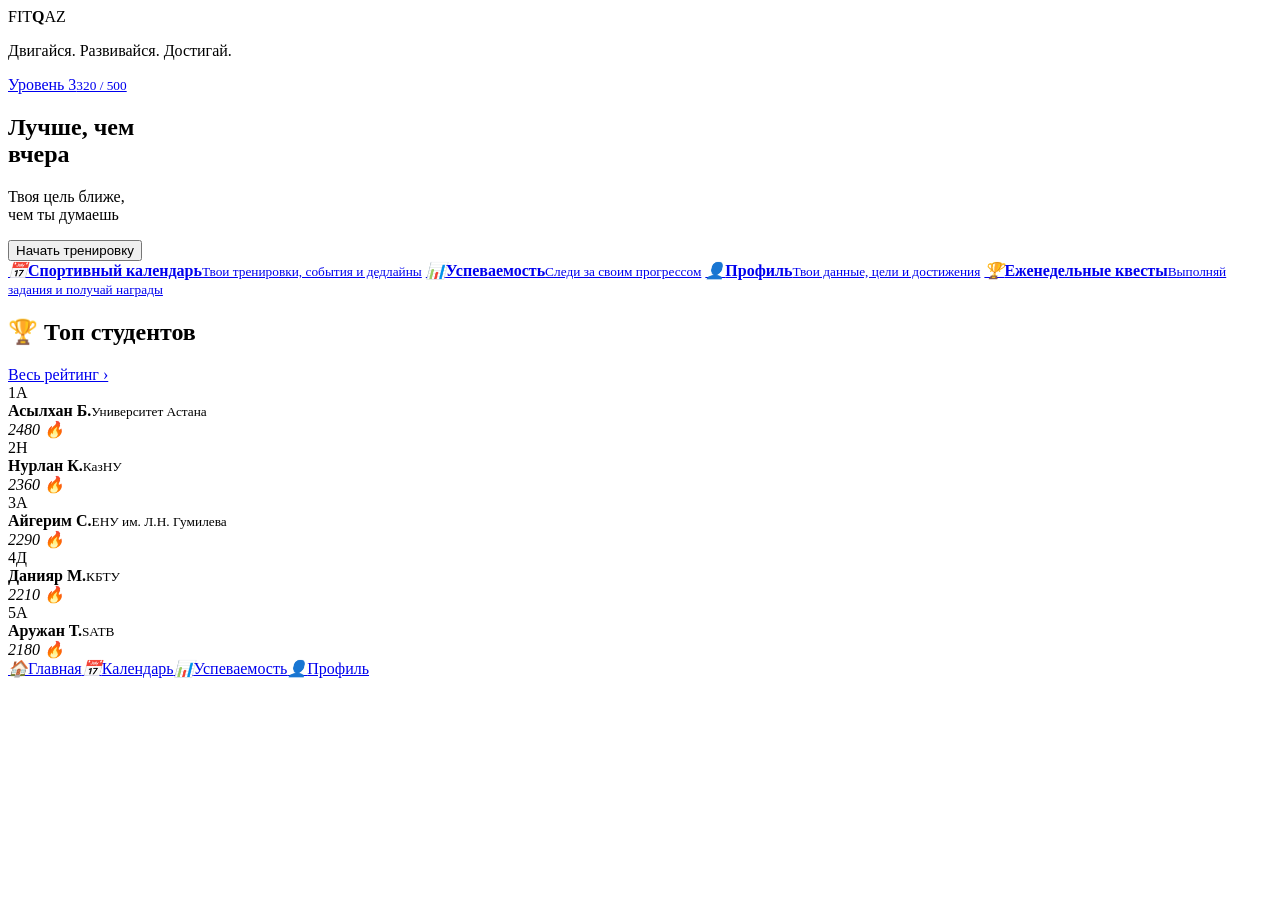
==== index.html @ da5e72b2 "Add files via upload" ====
<!doctype html>
<html lang="ru"><head><meta charset="utf-8">
<meta name="viewport" content="width=device-width,initial-scale=1,viewport-fit=cover">
<meta name="theme-color" content="#0a0a0c"><title>FITQAZ</title>
<link rel="stylesheet" href="style.css"></head>
<body data-page="home"><main id="app"></main><script src="app.js"></script></body></html>
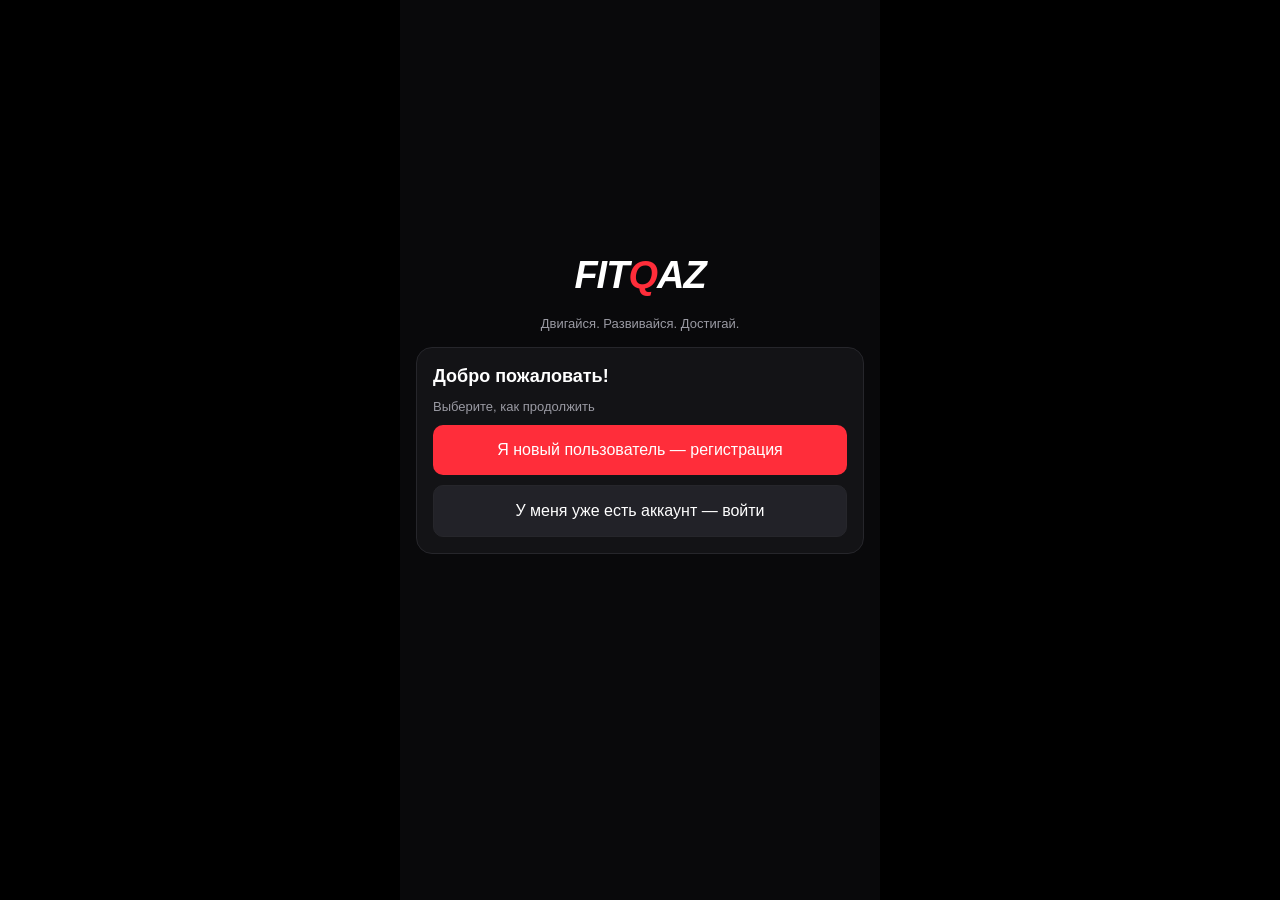
==== commit 5caed1c1: "Add files via upload" ====
--- a/index.html
+++ b/index.html
@@ -3,4 +3,4 @@
 <meta name="viewport" content="width=device-width,initial-scale=1,viewport-fit=cover">
 <meta name="theme-color" content="#0a0a0c"><title>FITQAZ</title>
 <link rel="stylesheet" href="style.css"></head>
-<body data-page="home"><main id="app"></main><script src="app.js"></script></body></html>
+<body data-page="home"><main id="app"></main><script src="auth.js"></script><script src="app.js"></script></body></html>
--- a/style.css
+++ b/style.css
@@ -0,0 +1,69 @@
+:root{--bg:#09090b;--card:#131316;--line:#26262b;--red:#ff2d3a;--tx:#fff;--mu:#9a9aa3}
+*{box-sizing:border-box;margin:0;-webkit-tap-highlight-color:transparent}
+html,body{background:#000}
+body{font:16px/1.35 -apple-system,"Segoe UI",Roboto,Arial,sans-serif;color:var(--tx);display:flex;justify-content:center}
+#app{width:100%;max-width:480px;min-height:100vh;background:var(--bg);padding:calc(16px + env(safe-area-inset-top)) 16px calc(100px + env(safe-area-inset-bottom))}
+a{color:inherit;text-decoration:none}
+h1{font-size:26px;line-height:1.1}h2{font-size:18px}
+small,.muted{color:var(--mu);font-size:13px}
+.top{display:flex;justify-content:space-between;gap:12px;align-items:flex-start;margin-bottom:16px}
+.logo{font-size:38px;font-weight:900;letter-spacing:-1px;font-style:italic}.logo b{color:var(--red)}
+.lvl{background:var(--card);border:1px solid var(--line);border-radius:14px;padding:10px 12px;min-width:140px;display:grid;gap:6px;font-size:14px}
+.bar{display:block;height:7px;background:#2a2a30;border-radius:9px;overflow:hidden}
+.bar u{display:block;height:100%;background:var(--red);border-radius:9px;transition:width .4s}
+.hero{border:1px solid var(--line);border-radius:18px;padding:22px;margin-bottom:14px;background:linear-gradient(115deg,#111 45%,#4a0b10 75%,#b3121c);display:grid;gap:10px}
+.hero p{color:#c9c9d0}
+.btn{background:var(--red);color:#fff;border:0;border-radius:10px;padding:13px 18px;font:600 15px inherit;cursor:pointer;justify-self:start}
+.btn:active{transform:scale(.97)}.btn.ghost{background:#222228;border:1px solid var(--line)}.btn.on{background:#1f7a3a}
+.btn.sm{padding:8px 12px;font-size:13px}
+.grid{display:grid;grid-template-columns:1fr 1fr;gap:12px;margin-bottom:14px}
+.tile{background:var(--card);border:1px solid var(--line);border-radius:16px;padding:16px;display:grid;gap:6px;align-content:start;position:relative;min-height:130px}
+.tile i{font-size:28px;font-style:normal}.tile b{font-size:17px}.tile::after{content:"›";position:absolute;right:14px;top:12px;color:var(--mu);font-size:22px}
+.card{background:var(--card);border:1px solid var(--line);border-radius:16px;padding:16px;margin-bottom:12px}
+.row{display:flex;justify-content:space-between;align-items:center;gap:10px;margin-bottom:8px}
+.row a{color:var(--mu);font-size:14px}
+.st{display:grid;grid-template-columns:34px 44px 1fr auto;gap:12px;align-items:center;padding:10px 0;border-top:1px solid var(--line)}
+.st div{display:grid}.st em{font-style:normal;font-weight:700}.st.me{background:#2a0c10;border-radius:10px;padding:10px;border:1px solid var(--red)}
+.rk{width:30px;height:30px;border-radius:50%;background:#2c2c33;display:grid;place-items:center;font-weight:700;font-size:14px}
+.r1{background:#e0b457;color:#000}.r2{background:#b5b8c2;color:#000}.r3{background:#c5773f;color:#000}
+.av{width:44px;height:44px;border-radius:50%;background:linear-gradient(135deg,#444,#222);display:grid;place-items:center;font-weight:700}
+.page-h{display:flex;align-items:center;gap:12px;margin-bottom:16px}
+.back{width:38px;height:38px;border-radius:50%;background:var(--card);border:1px solid var(--line);display:grid;place-items:center;font-size:20px}
+.day{color:var(--mu);margin:16px 0 8px;font-size:14px;text-transform:capitalize}
+.ev{display:flex;justify-content:space-between;align-items:center;gap:10px}
+.ev div{display:grid;gap:2px}.time{font-weight:800;color:var(--red)}
+.stats{display:grid;grid-template-columns:1fr 1fr;gap:12px;margin-bottom:12px}
+.stats .card{margin:0;text-align:center}.stats b{font-size:28px;display:block}
+.chart{display:flex;align-items:flex-end;gap:8px;height:130px;margin-top:10px}
+.chart div{flex:1;display:grid;gap:6px;justify-items:center;align-content:end;height:100%;font-size:12px;color:var(--mu)}
+.chart u{width:100%;background:var(--red);border-radius:6px 6px 0 0;min-height:4px}
+.nm{margin:10px 0}.nm .row{margin:0 0 5px}
+.pf{text-align:center;display:grid;justify-items:center;gap:6px}.pf .av{width:84px;height:84px;font-size:34px;border:2px solid var(--red)}
+.badges{display:grid;grid-template-columns:repeat(3,1fr);gap:10px}
+.bd{background:#0d0d10;border:1px solid var(--line);border-radius:12px;padding:12px 6px;text-align:center;font-size:12px;display:grid;gap:4px}
+.bd i{font-size:26px;font-style:normal}.bd.off{opacity:.35;filter:grayscale(1)}
+.goal{display:flex;gap:10px;align-items:center;padding:8px 0;cursor:pointer}
+.goal span{width:22px;height:22px;border:2px solid var(--mu);border-radius:6px;display:grid;place-items:center;font-size:14px}
+.goal.on span{background:var(--red);border-color:var(--red)}
+nav{position:fixed;bottom:0;left:50%;transform:translateX(-50%);width:100%;max-width:480px;display:flex;background:#0d0d10f2;backdrop-filter:blur(12px);border-top:1px solid var(--line);padding:8px 0 calc(8px + env(safe-area-inset-bottom))}
+nav a{flex:1;text-align:center;font-size:12px;color:var(--mu);display:grid;gap:2px}nav a i{font-style:normal;font-size:22px}nav a.on{color:var(--red)}
+.modal{position:fixed;inset:0;background:#000b;display:flex;align-items:flex-end;justify-content:center;z-index:9}
+.sheet{width:100%;max-width:480px;background:var(--card);border-radius:22px 22px 0 0;padding:24px 20px calc(24px + env(safe-area-inset-bottom));display:grid;gap:12px;text-align:center}
+.sheet .time{font-size:56px;color:#fff;font-variant-numeric:tabular-nums}.sheet .btn{justify-self:stretch}
+#toast{position:fixed;top:20px;left:50%;transform:translateX(-50%);background:var(--red);padding:10px 18px;border-radius:30px;font-weight:600;z-index:20;animation:t .25s}
+@keyframes t{from{opacity:0;top:0}}
+.sep{text-align:center;color:var(--mu);letter-spacing:4px;padding:2px 0}
+.cg{display:grid;grid-template-columns:repeat(7,1fr);gap:4px;text-align:center}.wk small{padding:6px 0}
+.cd{background:none;border:0;color:var(--tx);font:500 15px inherit;height:46px;border-radius:10px;position:relative;padding-bottom:8px;cursor:pointer}
+.cd.today{outline:1px solid var(--red)}.cd.sel{background:#2a0c10}
+.dot{display:block;width:8px;height:8px;border-radius:50%}.cd .dot{position:absolute;bottom:6px;left:calc(50% - 4px)}
+.dot.n{background:#8a8a93}.dot.g{background:#2ecc71}.dot.r{background:var(--red)}.dot.b{background:#3b82f6}
+.leg{display:flex;flex-wrap:wrap;gap:12px;margin-top:12px;font-size:12px;color:var(--mu)}.leg span{display:flex;align-items:center;gap:6px}
+.cap{text-transform:capitalize}
+input,select{width:100%;background:#0d0d10;border:1px solid var(--line);border-radius:10px;padding:13px 14px;color:#fff;font:16px inherit;outline:0}
+input:focus,select:focus{border-color:var(--red)}
+.err{color:#ff6b73;font-size:14px;min-height:18px}
+.stack{display:grid;gap:10px}.stack .btn{justify-self:stretch}
+.auth{display:grid;gap:14px;align-content:center;min-height:100vh}.auth form{display:grid;gap:12px}
+.btn.big{padding:16px;font-size:16px;justify-self:stretch;text-align:center}
+.lnk{background:none;border:0;color:var(--mu);font:14px inherit;cursor:pointer;padding:6px}
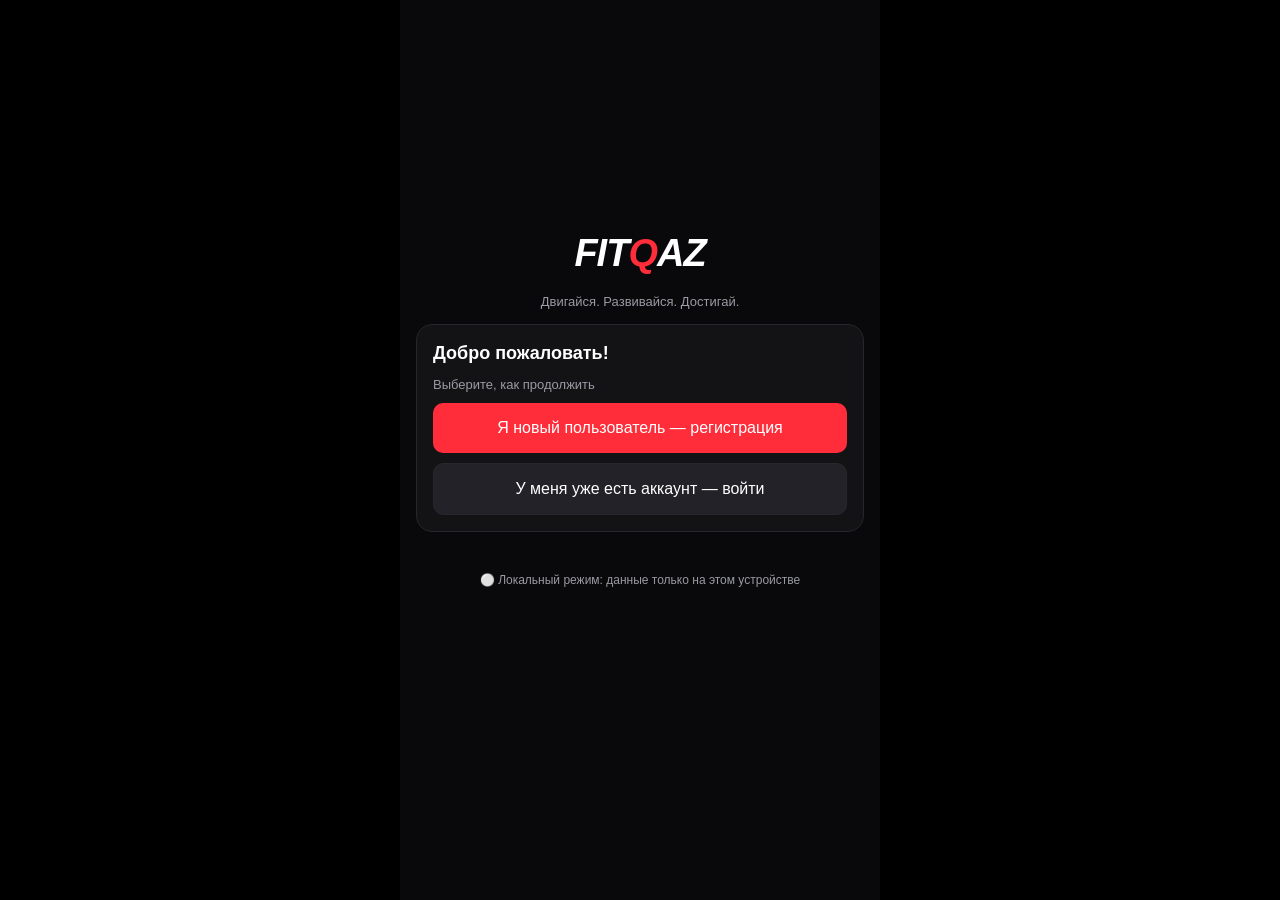
==== commit 970be471: "Add files via upload" ====
--- a/index.html
+++ b/index.html
@@ -3,4 +3,4 @@
 <meta name="viewport" content="width=device-width,initial-scale=1,viewport-fit=cover">
 <meta name="theme-color" content="#0a0a0c"><title>FITQAZ</title>
 <link rel="stylesheet" href="style.css"></head>
-<body data-page="home"><main id="app"></main><script src="auth.js"></script><script src="app.js"></script></body></html>
+<body data-page="home"><main id="app"></main><script src="config.js"></script><script src="auth.js"></script><script src="app.js"></script></body></html>
--- a/style.css
+++ b/style.css
@@ -67,3 +67,9 @@
 .auth{display:grid;gap:14px;align-content:center;min-height:100vh}.auth form{display:grid;gap:12px}
 .btn.big{padding:16px;font-size:16px;justify-self:stretch;text-align:center}
 .lnk{background:none;border:0;color:var(--mu);font:14px inherit;cursor:pointer;padding:6px}
+.sr{display:grid;grid-template-columns:44px 1fr auto;gap:12px;align-items:center;padding:12px 0;border:0;border-top:1px solid var(--line);width:100%;background:none;color:inherit;font:inherit;text-align:left;cursor:pointer}
+div.sr{cursor:default}.sr div{display:grid}.sr em{font-style:normal;font-weight:700}
+.sr:first-child{border-top:0}
+.gcard{display:flex;justify-content:space-between;align-items:center;width:100%;text-align:left;color:inherit;font:inherit;cursor:pointer}
+.gcard div{display:grid;gap:2px}.gcard span{font-size:24px;color:var(--mu)}
+.net{text-align:center;font-size:12px;color:var(--mu);margin-top:14px;padding:0 10px}.net.err{color:#ff6b73}.net.ok{color:#4ade80}
